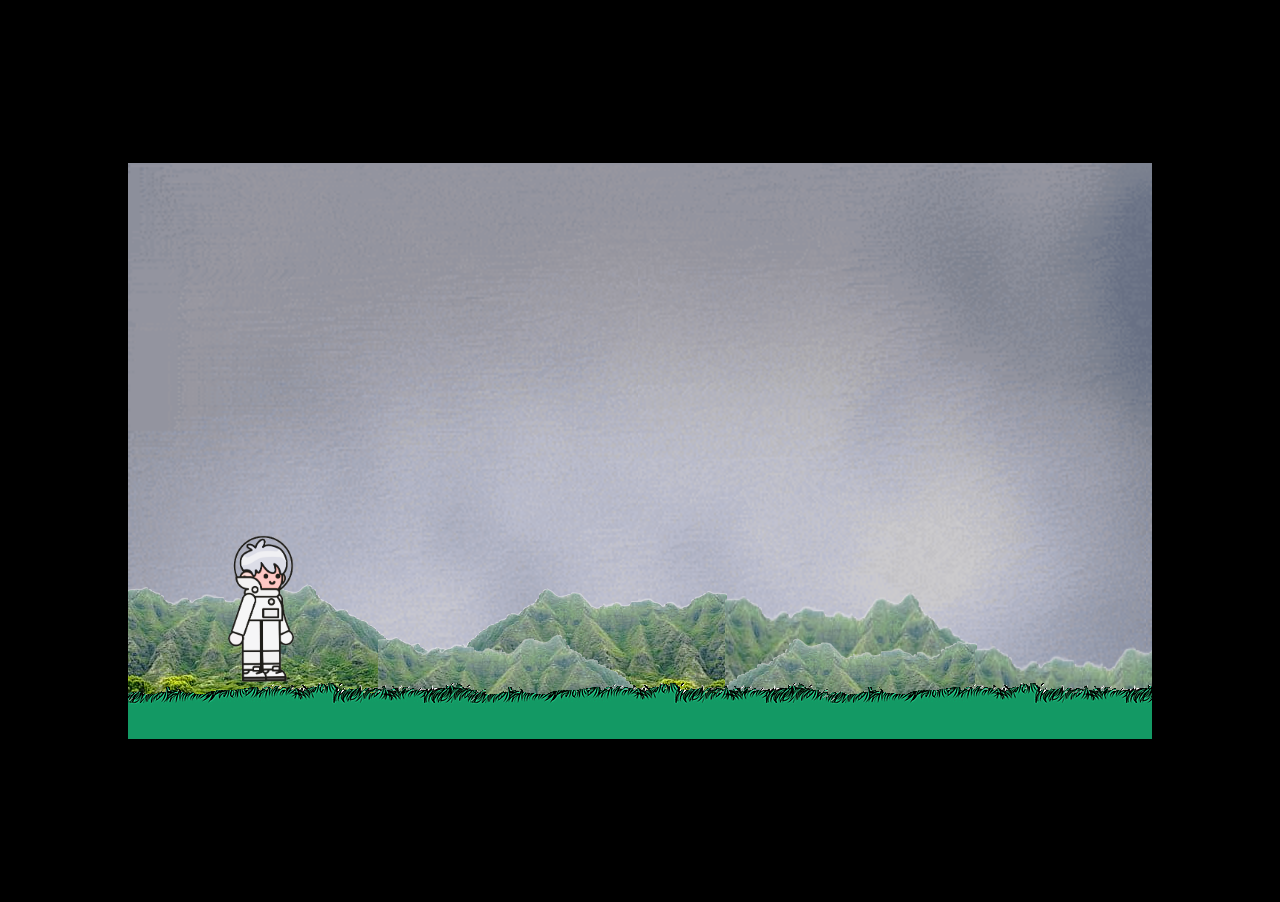
==== easy.html @ 282dc8af "Add different game level" ====
<!DOCTYPE html>
<html lang="en">
<head>
    <meta charset="UTF-8">
    <meta name="viewport" content="width=device-width, initial-scale=1.0">
    <title>Mario clone</title>
    <link rel="stylesheet" href="styles.css">
</head>
<body>
    <canvas id="myCanvas"></canvas>
    <script src="index.js" type="module"></script>
    <div id="bg"></div>
</body>
</html>
---- styles.css ----
body {
    margin: 1px;
    overflow: hidden;
    background-color: black;
    display: flex;
    justify-content: center;
    align-items: center;
    /* min-width: 100vh; */
    min-height: 100vh;
    flex-direction: column;
}

canvas {
    width: 1024px;
    height: 576px;
    background-repeat: repeat; 
    background-size: cover; 
    z-index: 2;
}
#bg {
    position: fixed;
    background-image: url('./img/cloud.gif');
    background-size: cover;
    background-repeat: repeat;
    width: 1024px;
    height: 576px;
}

h1{
    color: white;
    
}
label{
    color: white;
}
#btn-start{
    max-width: 300px;
}

#info {
    position: fixed;
    top: 0;
    margin-top: 100px;
  }
  
  #difficulty-row, #start-button-row , #titolo , #info{
    opacity: 0;
  }
  
  @keyframes fadeIn {
    from {
      opacity: 0;
      transform: translateY(-20px);
    }
    to {
      opacity: 1;
      transform: translateY(0);
    }
  }
  
  .fade-in {
    animation: fadeIn ease 1s forwards;
  }
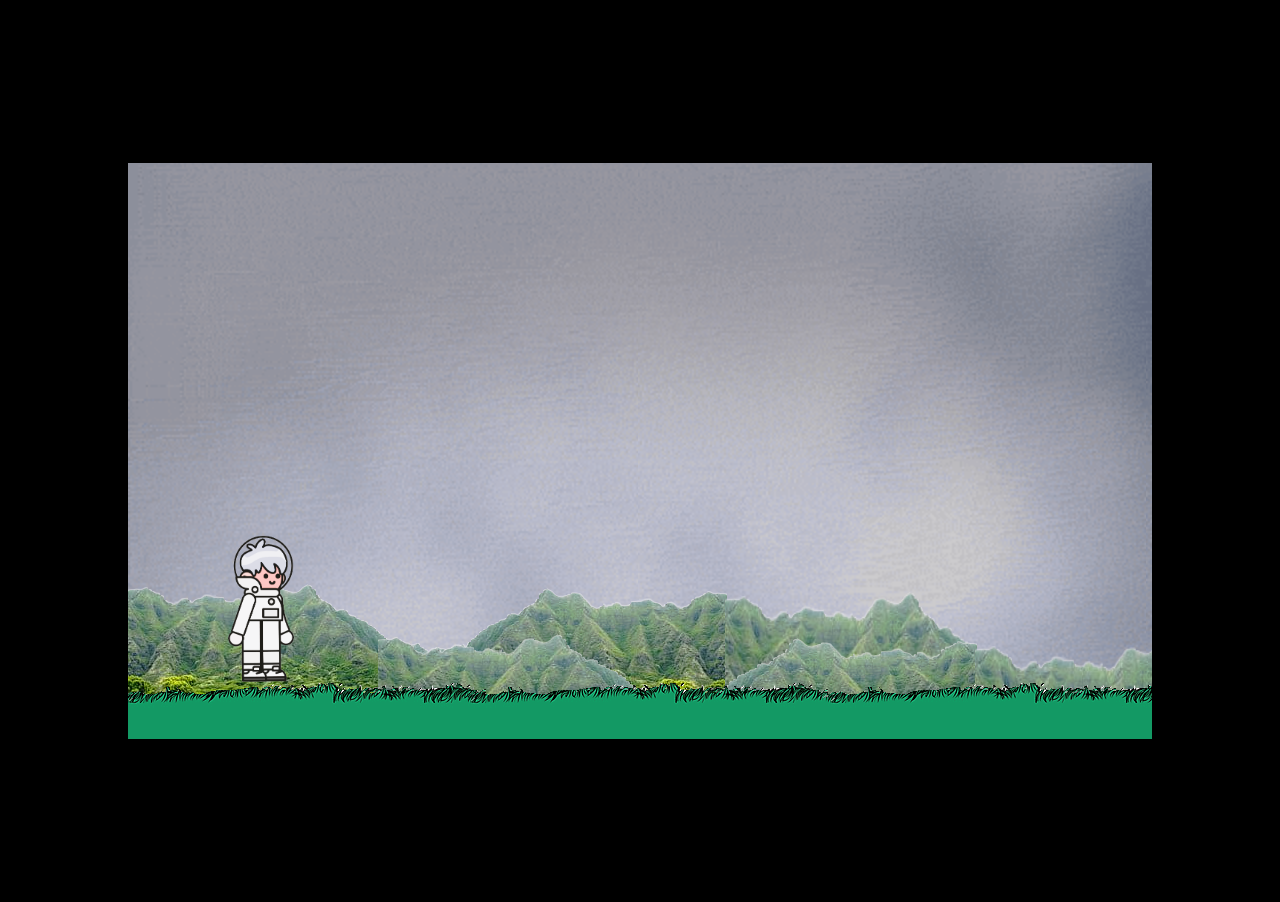
==== commit 56917f7c: "Improve Max Jump, Clean up Console.Log, Enhance Responsiveness" ====
--- a/easy.html
+++ b/easy.html
@@ -7,8 +7,11 @@
     <link rel="stylesheet" href="styles.css">
 </head>
 <body>
-    <canvas id="myCanvas"></canvas>
+
     <script src="index.js" type="module"></script>
-    <div id="bg"></div>
+    <div id="bg">
+            <canvas id="myCanvas"></canvas>
+    </div>
+   
 </body>
 </html>
--- a/styles.css
+++ b/styles.css
@@ -8,11 +8,19 @@
     /* min-width: 100vh; */
     min-height: 100vh;
     flex-direction: column;
+    background-image: url(./img/homepage-gif.gif);
+    background-repeat: no-repeat;
+    background-size: cover;
+    background-position: center;
+    font-family: 'Droid serif', serif;
 }
 
+
 canvas {
-    width: 1024px;
-    height: 576px;
+    width: 100%;
+    height: auto;
+    max-width: 1024px;
+    max-height: 576px;
     background-repeat: repeat; 
     background-size: cover; 
     z-index: 2;
@@ -22,14 +30,20 @@
     background-image: url('./img/cloud.gif');
     background-size: cover;
     background-repeat: repeat;
-    width: 1024px;
-    height: 576px;
+    width: 80%;
+    height: auto;
+    max-width: 1024px;
+    max-height: 576px;
 }
 
-h1{
-    color: white;
-    
-}
+h1 { color: #ffffff; 
+  font-family: 'Droid serif', 
+  serif; font-size: 46px; 
+  font-weight: 400; 
+  font-style: italic; 
+  line-height: 44px; 
+  margin: 0 0 12px; 
+  text-align: center; }
 label{
     color: white;
 }
@@ -40,7 +54,7 @@
 #info {
     position: fixed;
     top: 0;
-    margin-top: 100px;
+    margin-top: 50px;
   }
   
   #difficulty-row, #start-button-row , #titolo , #info{
@@ -61,4 +75,4 @@
   .fade-in {
     animation: fadeIn ease 1s forwards;
   }
-  +  
